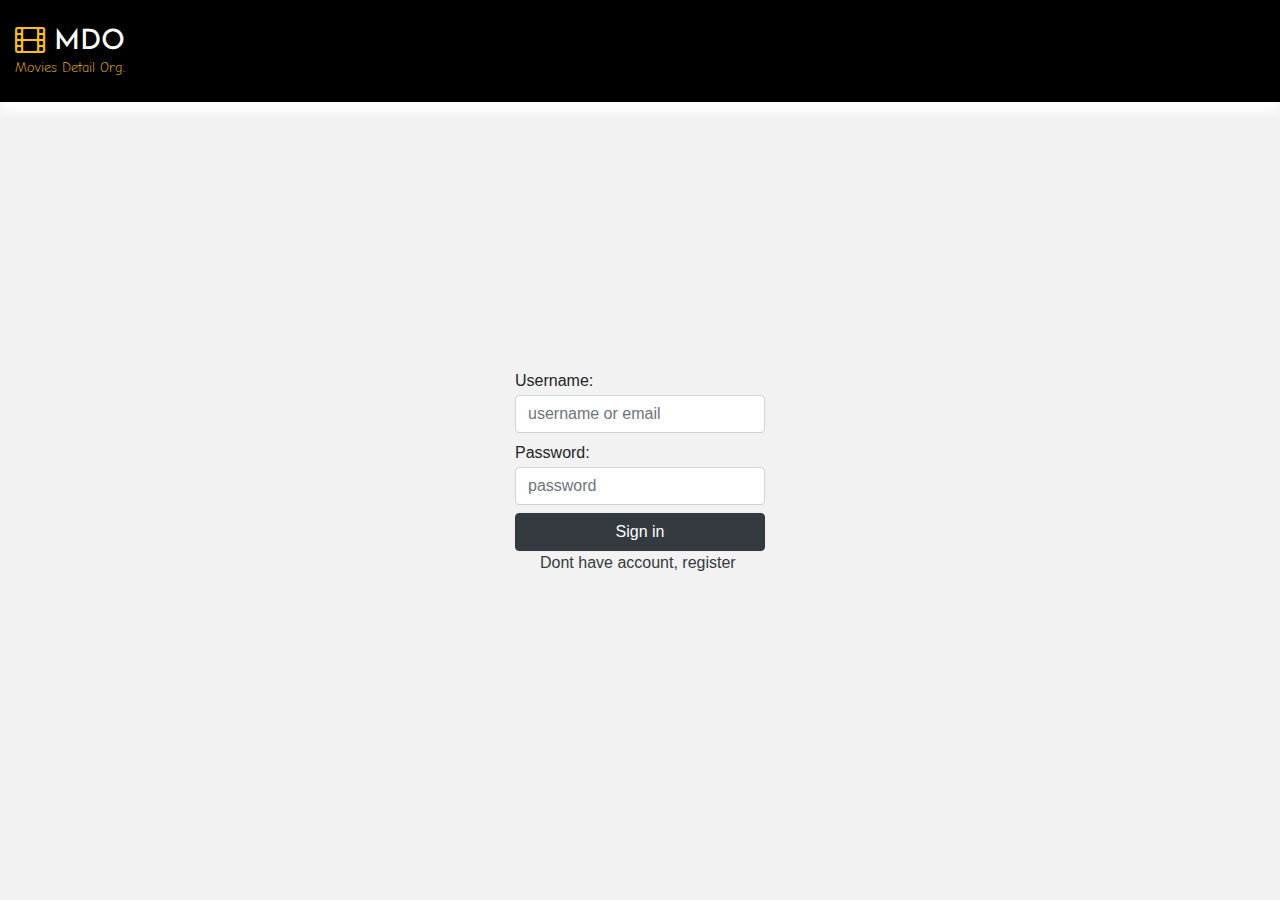
==== index.html @ ef4f51ed "Add files via upload" ====
<!DOCTYPE html>
<html>
<head>
	<title>MDO | Sign in</title>
	<link href="https://stackpath.bootstrapcdn.com/bootstrap/4.4.1/css/bootstrap.min.css" rel="stylesheet" integrity="sha384-Vkoo8x4CGsO3+Hhxv8T/Q5PaXtkKtu6ug5TOeNV6gBiFeWPGFN9MuhOf23Q9Ifjh" crossorigin="anonymous">
	<link rel="stylesheet" href="https://cdnjs.cloudflare.com/ajax/libs/font-awesome/4.7.0/css/font-awesome.min.css">
	<link rel="stylesheet" type="text/css" href="style.css">
</head>
<body>
<header>
	<div>
		<h3><i class="fa fa-film text-warning"></i> MDO</h3>
		<p class="subtitle text-warning">Movies Detail Org.</p>
	</div>
</header>
<div class="form-container">
	<p class="form-control" id="errorMsg"></p>
	<form action="maingame.html" onsubmit="return validate()">
		<div>
			<label>Username:</label>
			<input type="text" id="username" placeholder="username or email" required="" class="form-control" name="">
		</div>
		
		
		<div>
			<label>Password:</label>
			<input type="password" id="password" placeholder="password" required="" class="form-control" name="">
		</div>

		<div>
			<button class="btn btn-dark btn-block mt-2" type="submit">Sign in</button>
			<a href="register.html" target="_blank" style="left: 10%;position: relative;" class="text-dark">Dont have account, register</a>	
		</div>	

	</form>
</div>
<script type="text/javascript">
	var username = document.getElementById('username');
	var password = document.getElementById('password');
	var errorMsg = document.getElementById('errorMsg');
	var users_deserialized = JSON.parse(localStorage.getItem('users'));
	

	/*function validate(){
		if ((username.value == localStorage.getItem('uname') || username.value == localStorage.getItem('email')) && password.value == localStorage.getItem('pass')) {
			return true;
		}
		else{
			errorMsg.style.display = 'block';
			errorMsg.innerHTML = 'You have entered wrong username or password';
			return false;
		}
	}*/

	function validate(){
		for(let i = 0;i<users_deserialized.length;i++){
			if ((username.value == users_deserialized[i].username || username.value == users_deserialized[i].email) && password.value == users_deserialized[i].password) {
			localStorage.setItem('index',JSON.stringify(users_deserialized.indexOf(users_deserialized[i])));	
			return true;
		}

		}
			errorMsg.style.display = 'block';
			errorMsg.innerHTML = 'You have entered wrong username or password';
			return false;
	}


	
</script>
</body>
</html>
---- style.css ----
/*@import url('https://fonts.googleapis.com/css2?family=Oswald:wght@700&display=swap');*/
@import url('https://fonts.googleapis.com/css2?family=Josefin+Sans:wght@700&display=swap');
@import url('https://fonts.googleapis.com/css2?family=Comic+Neue&display=swap');


*{
	margin: 0;
	padding: 0;
	box-sizing: border-box;
	outline: none;
}
body{
	background: #f2f2f2;
}
header{
	padding: 15px;
	display: flex;
	justify-content: space-between;
	text-align:center;
	align-items: center;
	text-align:center;
	background: #000;
	position: relative;
	z-index: 10;
	width: 100vw;
	top: 0;
	box-shadow: 0 10px 10px #fff; 
}
header h3{
	/*font-family: 'Oswald', sans-serif;*/
	font-family: 'Josefin Sans', sans-serif;
	color: #fff;
	margin-bottom: 0;
	position: relative;
	top: 10px;
}
header .subtitle{
	margin-top: 0;
	font-size: 14px;
	position: relative;
	top: 7px;
	font-family: 'Comic Neue', cursive;
	font-weight: 200;
	color: #fff;
}
.form-container{
	padding: 10px;
	border-radius: 4px;
	position: absolute;
	top: 52%;
	left: 50%;
	transform: translate(-50%,-50%);
}
.form-container label{
	margin-top: 8px;
	margin-bottom: 2px;
}
.form-control{
	min-width: 220px;
	width: 250px
}
#errorMsg{
	background:#f99090;
	border: #fb0707;
	color: #fb0707;
	display: none;
	height: max-content;
}
header a{
	color: #fff;
}
#greet{
	margin-top: 20px;
	margin-bottom: 20px;
	font-size: 3em;
	line-height: 35px;
}
.account-details-box:before{
	content: '';
	width: 20px;
	height: 20px;
	background: #fff;
	position: absolute;
	right: 5px;
	top: -8px;
	transform: rotate(45deg);
}

.account-details-box{
	position: absolute;
	padding: 5px;
	top: 90px;
	right: 20px;
	width: 80%;
	max-width: 240px;
	background: #fff;
	border-radius: 4px;
	box-shadow: 0 2px 10px rgba(0,0,0,.2);
	transform:scale(0);
	transition: .3s;
	z-index: 12;
	transform-origin: top right;
}
.active{
	transform:scale(1);
}
.account-details-box ul{
	list-style-type: none;
	position: relative;
	width: 100%;
}
.account-details-box ul li{
	position: relative;
	width: 100%;
	line-height: 40px;
}
.account-details-box ul li i{
	color:#000;
	margin: 8px;
}
.account-details-box ul li:hover{
	background: #f2f2f2;
}

@media screen and (max-width: 600px){

	.btn-warning{
		width: 25px;
		height: 25px;
		display: flex;
		justify-content: center;
		align-self: center;
		font-size: 12px;
	}
	.title{
		font-size: 24px;
	}
	.userBox{
		font-size: 14px;
	}
}

/* traversy media code*/

#movies img, #movie img{
  width:100%;
}


@media(min-width:960px){
  #movies .col-md-3 .well{
    height: 390px;
  }

  #movies .col-md-3 img{
    height:240px;
  }
}
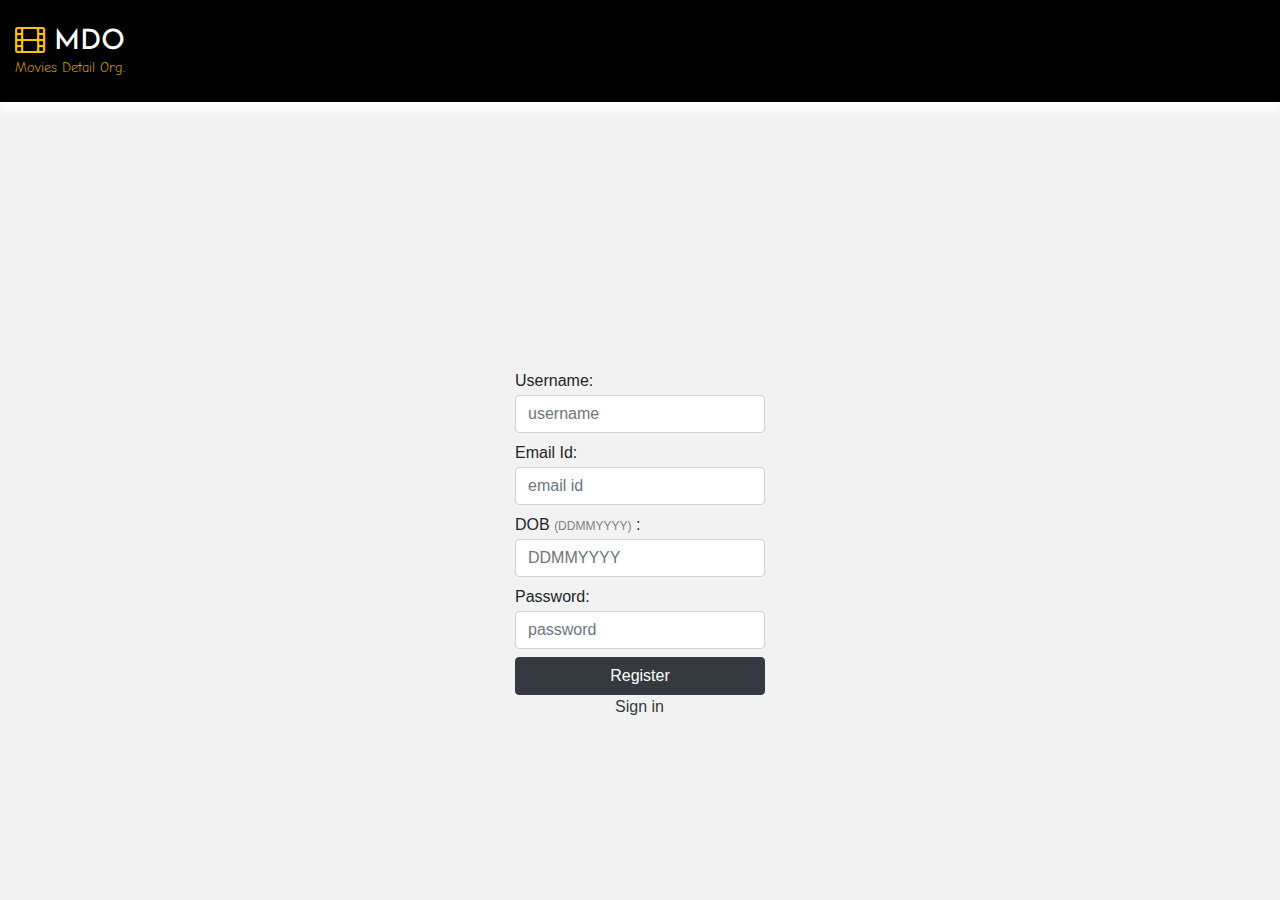
==== commit d1dc58c4: "Rename register.html to index.html" ====
--- a/index.html
+++ b/index.html
@@ -1,72 +1,142 @@
 <!DOCTYPE html>
 <html>
 <head>
-	<title>MDO | Sign in</title>
+	<title>Register Page | MDO</title>
 	<link href="https://stackpath.bootstrapcdn.com/bootstrap/4.4.1/css/bootstrap.min.css" rel="stylesheet" integrity="sha384-Vkoo8x4CGsO3+Hhxv8T/Q5PaXtkKtu6ug5TOeNV6gBiFeWPGFN9MuhOf23Q9Ifjh" crossorigin="anonymous">
 	<link rel="stylesheet" href="https://cdnjs.cloudflare.com/ajax/libs/font-awesome/4.7.0/css/font-awesome.min.css">
 	<link rel="stylesheet" type="text/css" href="style.css">
+	<style type="text/css">	
+	.form-container{
+	padding: 10px;
+	border-radius: 4px;
+	position: absolute;
+	top: 60%;
+	left: 50%;
+	transform: translate(-50%,-50%);
+}
+	</style>
 </head>
 <body>
-<header>
+
+	<header>
 	<div>
 		<h3><i class="fa fa-film text-warning"></i> MDO</h3>
 		<p class="subtitle text-warning">Movies Detail Org.</p>
 	</div>
-</header>
-<div class="form-container">
-	<p class="form-control" id="errorMsg"></p>
-	<form action="maingame.html" onsubmit="return validate()">
-		<div>
-			<label>Username:</label>
-			<input type="text" id="username" placeholder="username or email" required="" class="form-control" name="">
-		</div>
-		
-		
-		<div>
-			<label>Password:</label>
-			<input type="password" id="password" placeholder="password" required="" class="form-control" name="">
-		</div>
+	</header>
 
-		<div>
-			<button class="btn btn-dark btn-block mt-2" type="submit">Sign in</button>
-			<a href="register.html" target="_blank" style="left: 10%;position: relative;" class="text-dark">Dont have account, register</a>	
-		</div>	
+	<div class="form-container">
+		<p class="form-control" id="errorMsg"></p>
+		<form action="index.html" onsubmit="return register()">
 
-	</form>
-</div>
+			<div>
+				<label>Username:</label>
+				<input type="text" id="username" placeholder="username" required="" class="form-control" name="">
+			</div>
+
+			<div>
+				<label>Email Id:</label>
+				<input type="email" id="email" placeholder="email id" required="" class="form-control" name="">
+			</div>
+
+			<div>
+				<label>DOB <span style="color: grey;font-size: 12px;">(DDMMYYYY)</span> :</label>
+				<input type="text" name="" placeholder="DDMMYYYY" onkeyup="lettersOnly(this)" class="form-control" id="dob" maxlength="8" required="">
+			</div>
+			
+			
+			<div>
+				<label>Password:</label>
+				<input type="password" id="password" placeholder="password" required="" class="form-control" name="">
+			</div>
+
+			<div>
+				<button class="btn btn-dark btn-block mt-2" type="submit">Register</button>
+				<a href="index.html" target="_blank" class="text-dark" style="margin-left: 40%;">Sign in</a>	
+			</div>	
+
+		</form>
+	</div>
+</body>
 <script type="text/javascript">
 	var username = document.getElementById('username');
+	var email = document.getElementById('email');
+	var dob = document.getElementById('dob');
 	var password = document.getElementById('password');
 	var errorMsg = document.getElementById('errorMsg');
-	var users_deserialized = JSON.parse(localStorage.getItem('users'));
 	
-
-	/*function validate(){
-		if ((username.value == localStorage.getItem('uname') || username.value == localStorage.getItem('email')) && password.value == localStorage.getItem('pass')) {
-			return true;
+	/*function register(){
+		if (username.value.length < 3) {
+			errorMsg.style.display = 'block';
+			errorMsg.innerHTML = 'Username should be greater than 2';
+			console.log(username.value.length);
+			return false;
+		}
+		if (password.value.length < 8) {
+			errorMsg.style.display = 'block';
+			errorMsg.innerHTML = 'Password must be of atleast 8 characters';
+			return false;
 		}
 		else{
-			errorMsg.style.display = 'block';
-			errorMsg.innerHTML = 'You have entered wrong username or password';
-			return false;
+			localStorage.setItem('uname',username.value);
+			localStorage.setItem('email',email.value);
+			localStorage.setItem('pass',password.value);
+			return true;
 		}
 	}*/
 
-	function validate(){
-		for(let i = 0;i<users_deserialized.length;i++){
-			if ((username.value == users_deserialized[i].username || username.value == users_deserialized[i].email) && password.value == users_deserialized[i].password) {
-			localStorage.setItem('index',JSON.stringify(users_deserialized.indexOf(users_deserialized[i])));	
-			return true;
+	//Local Database Framework by Ata Shaikh
+
+
+	var users = [];
+
+		window.addEventListener('load',function(){
+
+		for(var i = 0;i < users_deserialized.length;i++){
+				users.push(users_deserialized[i]);
 		}
+		});
+
+	function register(){
+
+		if(username.value.length < 3){
+			errorMsg.style.display = 'block';
+			errorMsg.innerHTML = 'Username should be greater than 2';
+			return false;
+		}
+		if (password.value.length < 8) {
+			errorMsg.style.display = 'block';
+			errorMsg.innerHTML = 'Password must be of atleast 8 characters';
+			return false;
+		}
+		if (dob.value.length < 8) {
+			errorMsg.style.display = 'block';
+			errorMsg.innerHTML = 'Date of Birth should be of 8 characters';
+			return false;			
+		}
+		else{
+			user = {
+				username:username.value,
+				email:email.value,
+				dob:dob.value,
+				password:password.value
+			}
+		users.push(user);
+
+		localStorage.setItem('users',JSON.stringify(users));
 
 		}
-			errorMsg.style.display = 'block';
-			errorMsg.innerHTML = 'You have entered wrong username or password';
-			return false;
 	}
-
-
+	if (localStorage.getItem('users') === null) {
+		localStorage.setItem('users',JSON.stringify({username:'admin',email:'admin@email.com',dob:'20102000',password:'admin123'}));
+	}
+	
+	function lettersOnly(input){
+		var regEx=/[^0-9]/g;
+		input.value=input.value.replace(regEx,"");
+	}
+	
+	var users_deserialized = JSON.parse(localStorage.getItem('users'));
 	
 </script>
-</body>
-</html>+</html>
